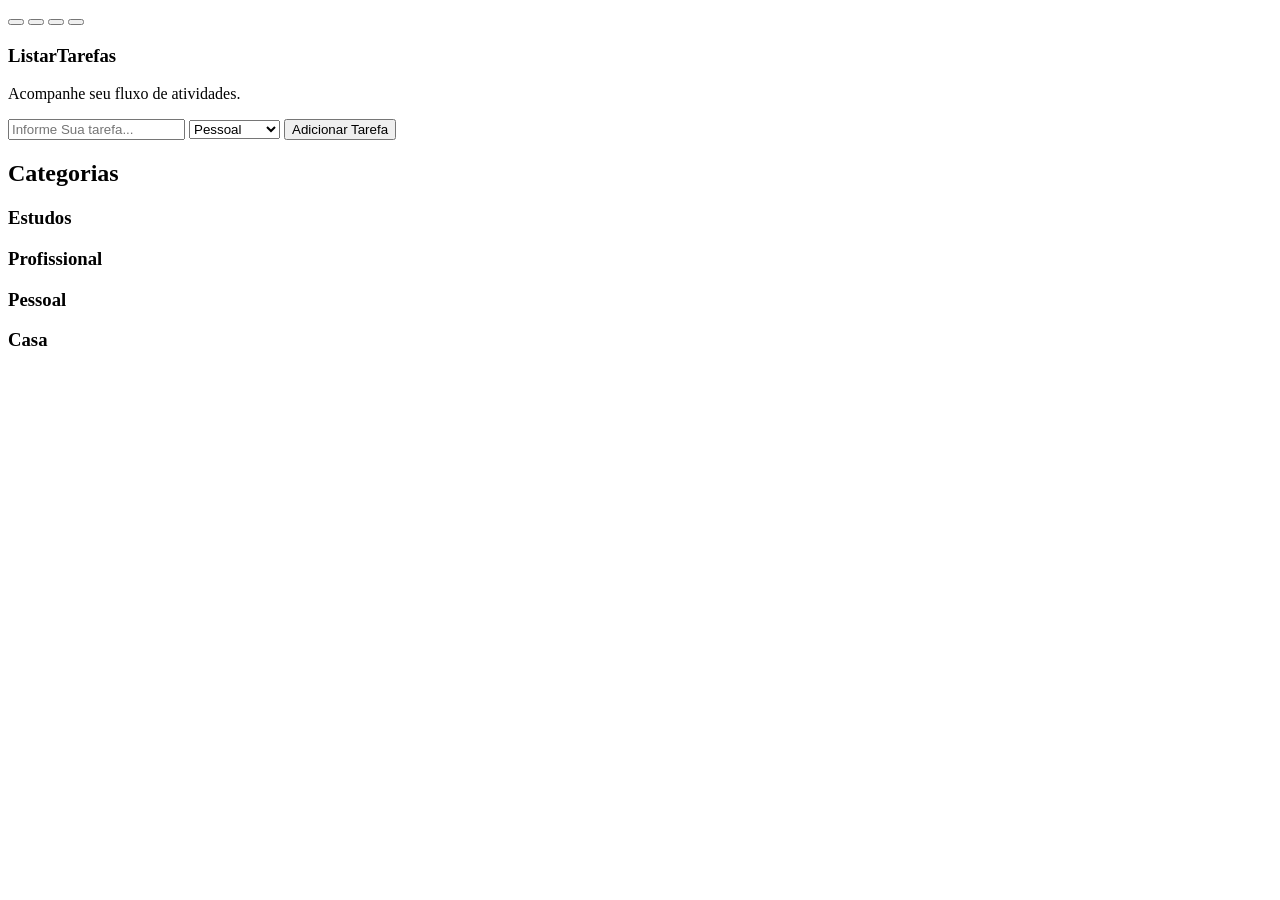
==== index.html @ 9bdb86c5 "Add initial HTML structure for task list app" ====
<!DOCTYPE html>
<html lang="pt-BR">

<head>
    <meta charset="UTF-8">
    <meta name="viewport" content="width=device-width, initial-scale=1.0">
    <link rel="stylesheet" href="styles/styles.css">
    <link rel="preconnect" href="https://fonts.googleapis.com">
    <link rel="preconnect" href="https://fonts.gstatic.com" crossorigin>
    <link rel="preconnect" href="https://fonts.googleapis.com">
    <link rel="preconnect" href="https://fonts.gstatic.com" crossorigin>
    <link
        href="https://fonts.googleapis.com/css2?family=Funnel+Sans:ital,wght@0,300..800;1,300..800&family=Host+Grotesk:ital,wght@0,300..800;1,300..800&display=swap"
        rel="stylesheet">
    <link rel="icon" href="images/iconTarefas.png">
    <title>Listar Tarefas</title>
</head>

<body>

    <main>

        <section class="hero">
            <section class="sectionInput">


                <div class="alinhamentoBotoesTemas">
                    <div class="botoesTemasDiv"><button class="buttonMain" id="theme-toggle-main"></button>
                        <button class="buttonBlue" id="theme-toggle-blue"></button>
                        <button class="buttonPink" id="theme-toggle-pink"></button>
                        <button class="buttonGreen" id="theme-toggle-green"></button>
                    </div>

                </div>







                <h1>Listar<b>Tarefas</b></h1>
                <p>Acompanhe seu fluxo de atividades.</p>
                <form id="to-do-form">
                    <input type="text" placeholder="Informe Sua tarefa..." id="task-title-input" class="
                inputTarefa">
                    <select id="select-input">

                        <option value="Pessoal">Pessoal</option>

                        <option value="Profissional">Profissional</option>

                        <option value="Estudos">Estudos</option>

                        <option value="Casa">Casa</option>

                    </select>


                    <button id="adicionar-task-button" class="buttonTarefa">Adicionar Tarefa</button>
                </form>


            </section>


            <section class="sectionCategorias">


                <h2>Categorias</h2>

                <div class="align">

                    <div class="align02">

                        <div class="estudosCategoria">
                            <h3>Estudos</h3>
                            <ul id="lista-estudos"></ul>
                        </div>

                        <div class="profissionalCategoria">
                            <h3>Profissional</h3>
                            <ul id="lista-profissional"></ul>
                        </div>


                    </div>


                    <div class="align02">

                        <div class="pessoalCategoria">
                            <h3>Pessoal</h3>
                            <ul id="lista-pessoal"></ul>
                        </div>
                        <div class="casaCategoria">
                            <h3>Casa</h3>
                            <ul id="lista-casa"></ul>
                        </div>

                    </div>


                </div>




            </section>

        </section>

    </main>





    <script src="main/index.js"></script>
</body>

</html>
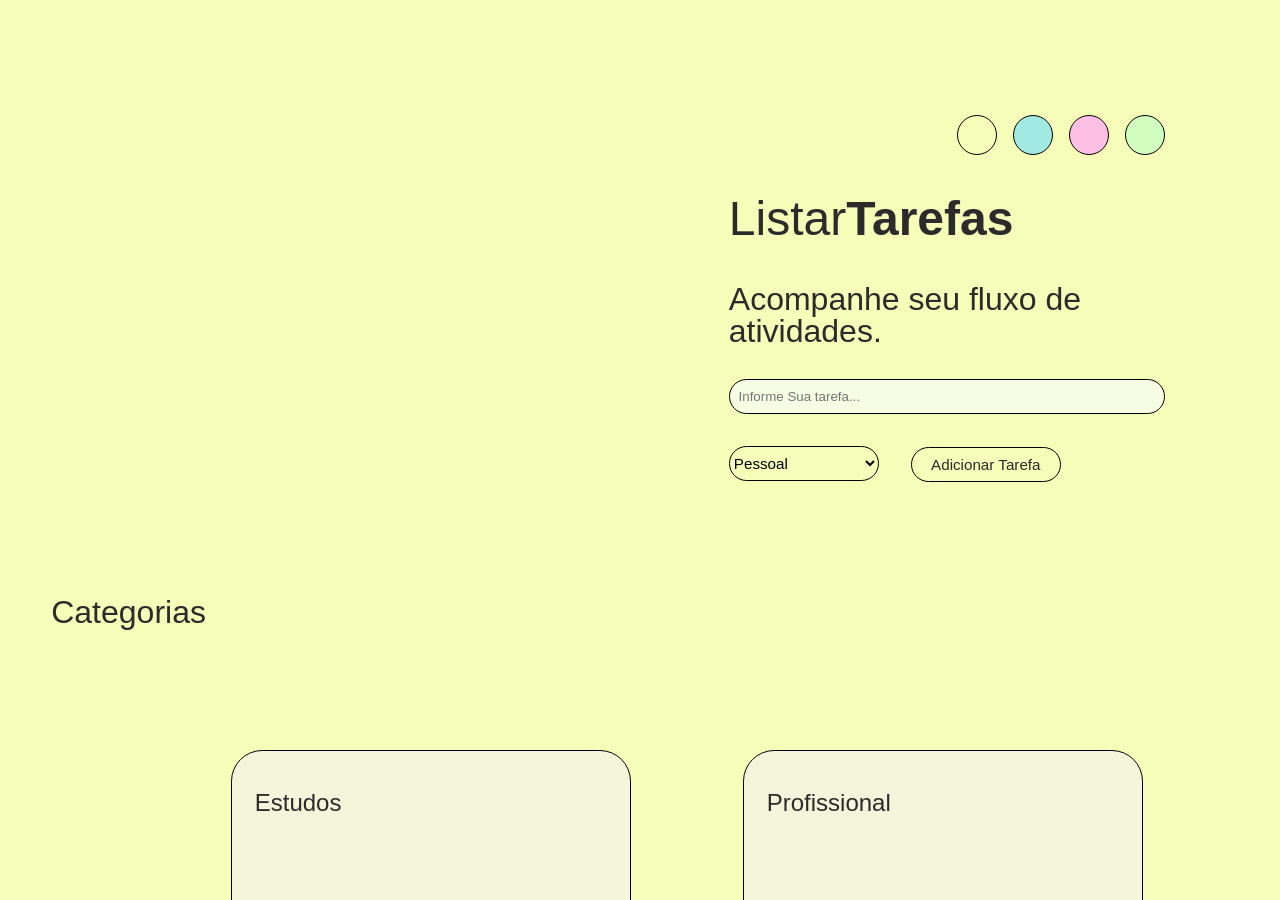
==== commit bcfaf27f: "Update stylesheet link path in index.html" ====
--- a/index.html
+++ b/index.html
@@ -4,7 +4,7 @@
 <head>
     <meta charset="UTF-8">
     <meta name="viewport" content="width=device-width, initial-scale=1.0">
-    <link rel="stylesheet" href="styles/styles.css">
+    <link rel="stylesheet" href="main/styles/styles.css">
     <link rel="preconnect" href="https://fonts.googleapis.com">
     <link rel="preconnect" href="https://fonts.gstatic.com" crossorigin>
     <link rel="preconnect" href="https://fonts.googleapis.com">
--- a/main/styles/styles.css
+++ b/main/styles/styles.css
@@ -0,0 +1,352 @@
+
+* {
+    padding: 0;
+    margin: 0;
+    box-sizing: border-box;
+}
+
+html,
+main,
+body {
+    width: 100%;
+    overflow-x: hidden;
+    background-color: var(--primary-color);
+
+
+}
+
+
+
+:root {
+    --primary-color: #f6fdb8;
+}
+
+.main-theme {
+    --primary-color: #f6fdb8;
+}
+
+.candy-blue {
+    --primary-color: #a2e9e3;
+}
+
+.candy-pink {
+
+    --primary-color: #fdbfe3;
+
+
+}
+
+.candy-green {
+
+    --primary-color: #d1fdbf;
+
+
+}
+
+
+
+.hero {
+    height: 100vh;
+    width: 100%;
+    display: flex;
+    flex-direction: column;
+    padding: 2px;
+    gap: 3rem;
+    background-color: var(--primary-color);
+    background-repeat: no-repeat;
+    background-size: cover;
+    padding: 4%;
+    align-items: flex-end;
+}
+
+
+
+.sectionInput h1 {
+    color: rgb(43, 43, 43);
+    font-family: "Host Grotesk", sans-serif;
+    font-size: 3rem;
+    font-weight: 100;
+    line-height: 4rem;
+
+}
+
+.sectionInput p {
+    color: rgb(43, 43, 43);
+    font-family: "Host Grotesk", sans-serif;
+    font-size: 2rem;
+    font-weight: 100;
+    line-height: 2rem;
+
+}
+
+.sectionInput form {
+    display: flex;
+    flex-direction: row;
+    gap: 2rem;
+    width: 100%;
+    flex-wrap: wrap;
+
+}
+
+.sectionInput {
+    width: 100%;
+    max-width: 500px;
+    height: 100vh;
+    display: flex;
+
+    justify-content: center;
+    flex-direction: column;
+    gap: 2rem;
+    margin: 2rem;
+    padding: 2rem;
+}
+
+.sectionCards h2 {
+    color: rgb(43, 43, 43);
+    font-family: "Funnel Sans", sans-serif;
+    font-size: 1.8rem;
+    font-weight: 400;
+    margin-top: 1rem;
+
+}
+
+.sectionCards li,
+.sectionCategorias li {
+    color: rgb(43, 43, 43);
+    font-family: "Funnel Sans", sans-serif;
+    font-size: 1.3rem;
+    font-weight: 100;
+    list-style: none;
+    display: flex;
+    gap: 1rem;
+    align-items: center;
+    padding: 0.4rem;
+    flex-wrap: wrap;
+
+
+}
+
+input[type="checkbox"] {
+    width: 20px;
+    height: 20px;
+    accent-color: rgb(43, 43, 43);
+
+}
+
+.sectionInput input {
+    height: 35px;
+    width: 100%;
+    border-radius: 4rem;
+    background-color: #f7fde3;
+    border: 1px solid black;
+    padding: 2%;
+
+}
+
+.buttonTarefa,
+.sectionCards button,
+.sectionCategorias button {
+    max-height: 35px;
+    border-radius: 2rem;
+    gap: 1rem;
+    margin-top: 1px;
+    padding: 2%;
+    display: flex;
+    align-items: center;
+    justify-content: center;
+    min-width: 150px;
+    border-style: none;
+    background-color: transparent;
+    border: 1px solid black;
+
+    color: rgb(43, 43, 43);
+    font-family: "Funnel Sans", sans-serif;
+    font-size: 0.95rem;
+    font-weight: 100;
+    list-style: none;
+    cursor: pointer;
+    min-height: 20px;
+}
+
+form .inputTarefa {
+    min-width: 150px;
+    max-width: 100%;
+
+}
+
+.sectionCards {
+    display: flex;
+    gap: 2rem;
+    flex-direction: column;
+    padding: 5%;
+    width: 100%;
+    height: 100%;
+    background-color: var(--primary-color);
+}
+
+
+button:hover {
+    background-color: var(--primary-color);
+    transform: translateY(-5px);
+
+    transition: 0.2s;
+    filter: brightness(0.98);
+
+
+
+
+}
+
+
+
+@media screen and (max-width: 768px) {
+    main {
+        flex-direction: row;
+    }
+}
+
+
+select {
+    height: 35px;
+    border-radius: 2rem;
+    display: flex;
+    align-items: center;
+    justify-content: center;
+    min-width: 150px;
+    border-style: none;
+    background-color: transparent;
+    border: 1px solid black;
+    font-family: "Funnel Sans", sans-serif;
+    color: black;
+    font-size: 0.95rem;
+    font-weight: 100;
+    list-style: none;
+    cursor: pointer;
+}
+
+input,
+select,
+button {
+    font-family: "Funnel Sans", Arial, Helvetica, sans-serif;
+}
+
+.botoesTemasDiv {
+    display: flex;
+
+    justify-content: flex-end;
+    align-items: center;
+
+    gap: 1rem;
+    width: 100%;
+
+}
+
+.buttonGreen {
+    height: 40px;
+    width: 40px;
+    border-radius: 100%;
+    background-color: #d1fdbf;
+    border-style: none;
+    border: 0.95px solid black;
+}
+
+.buttonPink {
+    height: 40px;
+    width: 40px;
+    border-radius: 100%;
+    background-color: #fdbfe3;
+    border-style: none;
+    border: 0.95px solid black;
+}
+
+.buttonBlue {
+    height: 40px;
+    width: 40px;
+    border-radius: 100%;
+    background-color: #a2e9e3;
+    border-style: none;
+    border: 0.95px solid black;
+}
+
+.buttonMain {
+    height: 40px;
+    width: 40px;
+    border-radius: 100%;
+    background-color: #f6fdb8;
+    border-style: none;
+    border: 0.95px solid black;
+}
+
+.sectionCategorias {
+    width: 100%;
+    height: 100vh;
+    display: flex;
+    flex-direction: column;
+    gap: 1rem;
+    background-color: var(--primary-color);
+}
+
+.align {
+    display: flex;
+    flex-direction: column;
+    width: 100%;
+    gap: 1rem;
+    align-items: center;
+    justify-content: center ;
+    flex-wrap: wrap;
+    
+
+}
+
+.align02 {
+    display: flex;
+    flex-direction: row;
+    width: 100%;
+    gap: 3rem;
+    align-items: center;
+    justify-content: center ;
+    flex-wrap: wrap;
+    padding: 2%;
+    margin:4%;
+
+}
+
+.sectionCategorias h2 {
+    color: rgb(43, 43, 43);
+    font-family: "Funnel Sans", sans-serif;
+    font-size: 2rem;
+    font-weight: 400;
+}
+
+.sectionCategorias h3 {
+    color: rgb(43, 43, 43);
+    font-family: "Funnel Sans", sans-serif;
+    font-size: 1.5rem;
+    font-weight: 400;
+    margin-top: 1rem;
+
+}
+
+.pessoalCategoria,
+.estudosCategoria,
+.casaCategoria,
+.profissionalCategoria {
+       max-width: 500px;
+    min-width: 400px;
+    background-color: beige;
+    border: 1px solid black;
+    border-radius: 1.95rem;
+    margin: 2rem;
+    min-height: 320px;
+    max-height: 100%;
+    padding: 2%;
+    cursor: pointer;
+
+}
+
+.pessoalCategoria ul {
+    display: flex;
+    flex-direction: column;
+    gap: 2rem;
+    width: 100%;
+}
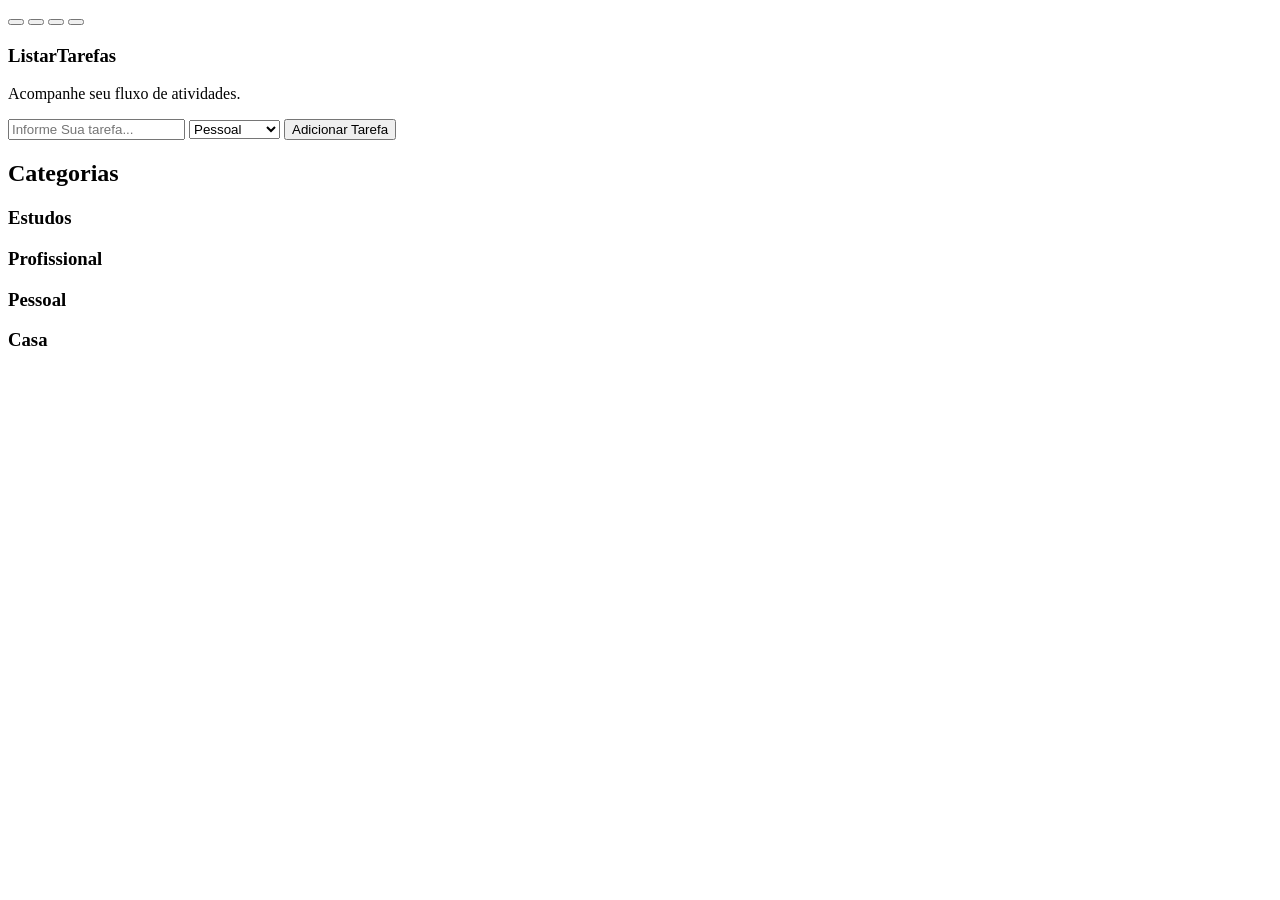
==== commit 76da5a0d: "Update stylesheet link to main/styles.css" ====
--- a/index.html
+++ b/index.html
@@ -4,7 +4,7 @@
 <head>
     <meta charset="UTF-8">
     <meta name="viewport" content="width=device-width, initial-scale=1.0">
-    <link rel="stylesheet" href="main/styles/styles.css">
+    <link rel="stylesheet" href="main/styles.css">
     <link rel="preconnect" href="https://fonts.googleapis.com">
     <link rel="preconnect" href="https://fonts.gstatic.com" crossorigin>
     <link rel="preconnect" href="https://fonts.googleapis.com">
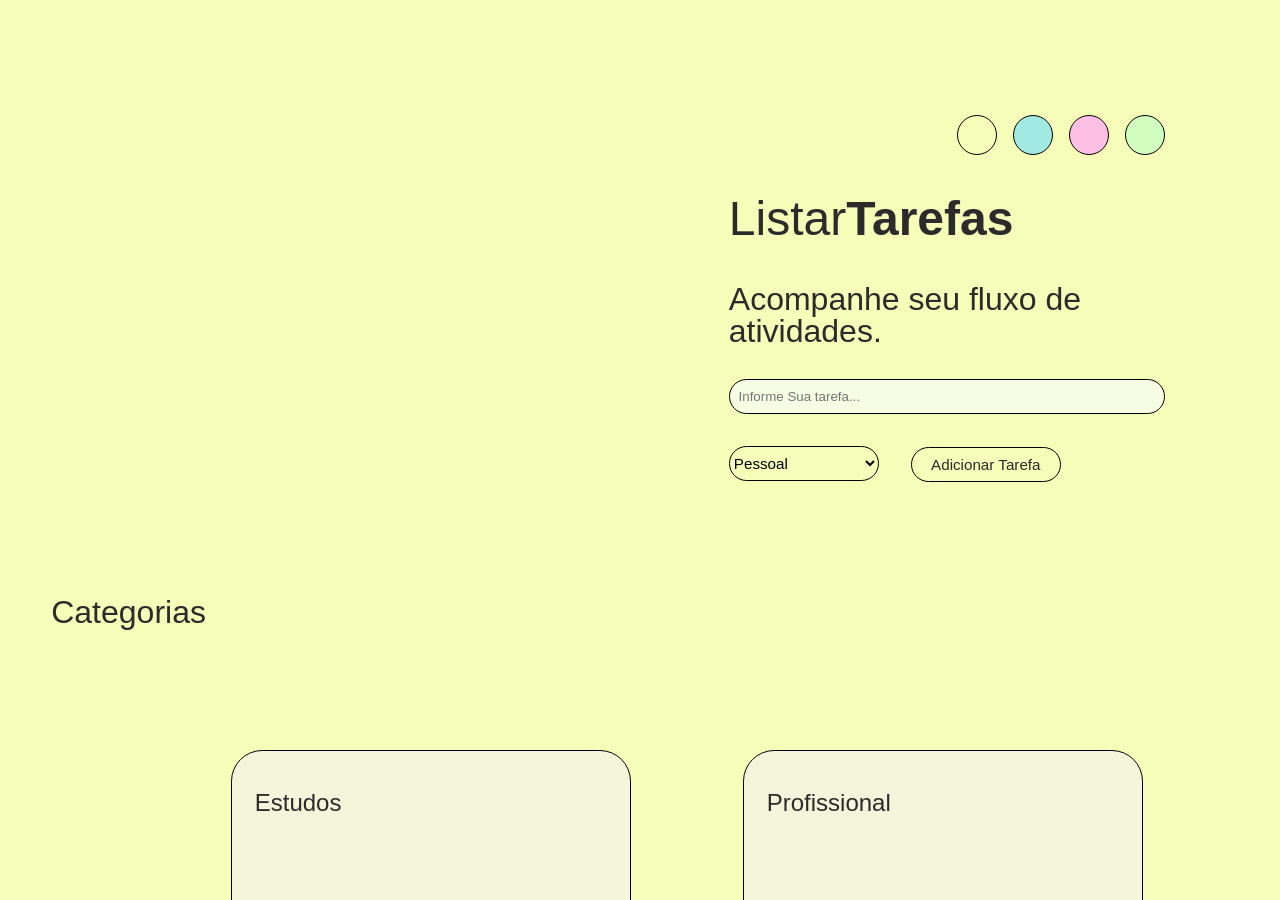
==== commit d5cb9f28: "Update stylesheet and script paths in index.html" ====
--- a/index.html
+++ b/index.html
@@ -4,7 +4,7 @@
 <head>
     <meta charset="UTF-8">
     <meta name="viewport" content="width=device-width, initial-scale=1.0">
-    <link rel="stylesheet" href="main/styles.css">
+    <link rel="stylesheet" href="./styles.css">
     <link rel="preconnect" href="https://fonts.googleapis.com">
     <link rel="preconnect" href="https://fonts.gstatic.com" crossorigin>
     <link rel="preconnect" href="https://fonts.googleapis.com">
@@ -116,7 +116,7 @@
 
 
 
-    <script src="main/index.js"></script>
+    <script src="./index.js"></script>
 </body>
 
 </html>
--- a/styles.css
+++ b/styles.css
@@ -0,0 +1,351 @@
+* {
+    padding: 0;
+    margin: 0;
+    box-sizing: border-box;
+}
+
+html,
+main,
+body {
+    width: 100%;
+    overflow-x: hidden;
+    background-color: var(--primary-color);
+
+
+}
+
+
+
+:root {
+    --primary-color: #f6fdb8;
+}
+
+.main-theme {
+    --primary-color: #f6fdb8;
+}
+
+.candy-blue {
+    --primary-color: #a2e9e3;
+}
+
+.candy-pink {
+
+    --primary-color: #fdbfe3;
+
+
+}
+
+.candy-green {
+
+    --primary-color: #d1fdbf;
+
+
+}
+
+
+
+.hero {
+    height: 100vh;
+    width: 100%;
+    display: flex;
+    flex-direction: column;
+    padding: 2px;
+    gap: 3rem;
+    background-color: var(--primary-color);
+    background-repeat: no-repeat;
+    background-size: cover;
+    padding: 4%;
+    align-items: flex-end;
+}
+
+
+
+.sectionInput h1 {
+    color: rgb(43, 43, 43);
+    font-family: "Host Grotesk", sans-serif;
+    font-size: 3rem;
+    font-weight: 100;
+    line-height: 4rem;
+
+}
+
+.sectionInput p {
+    color: rgb(43, 43, 43);
+    font-family: "Host Grotesk", sans-serif;
+    font-size: 2rem;
+    font-weight: 100;
+    line-height: 2rem;
+
+}
+
+.sectionInput form {
+    display: flex;
+    flex-direction: row;
+    gap: 2rem;
+    width: 100%;
+    flex-wrap: wrap;
+
+}
+
+.sectionInput {
+    width: 100%;
+    max-width: 500px;
+    height: 100vh;
+    display: flex;
+
+    justify-content: center;
+    flex-direction: column;
+    gap: 2rem;
+    margin: 2rem;
+    padding: 2rem;
+}
+
+.sectionCards h2 {
+    color: rgb(43, 43, 43);
+    font-family: "Funnel Sans", sans-serif;
+    font-size: 1.8rem;
+    font-weight: 400;
+    margin-top: 1rem;
+
+}
+
+.sectionCards li,
+.sectionCategorias li {
+    color: rgb(43, 43, 43);
+    font-family: "Funnel Sans", sans-serif;
+    font-size: 1.3rem;
+    font-weight: 100;
+    list-style: none;
+    display: flex;
+    gap: 1rem;
+    align-items: center;
+    padding: 0.4rem;
+    flex-wrap: wrap;
+
+
+}
+
+input[type="checkbox"] {
+    width: 20px;
+    height: 20px;
+    accent-color: rgb(43, 43, 43);
+
+}
+
+.sectionInput input {
+    height: 35px;
+    width: 100%;
+    border-radius: 4rem;
+    background-color: #f7fde3;
+    border: 1px solid black;
+    padding: 2%;
+
+}
+
+.buttonTarefa,
+.sectionCards button,
+.sectionCategorias button {
+    max-height: 35px;
+    border-radius: 2rem;
+    gap: 1rem;
+    margin-top: 1px;
+    padding: 2%;
+    display: flex;
+    align-items: center;
+    justify-content: center;
+    min-width: 150px;
+    border-style: none;
+    background-color: transparent;
+    border: 1px solid black;
+
+    color: rgb(43, 43, 43);
+    font-family: "Funnel Sans", sans-serif;
+    font-size: 0.95rem;
+    font-weight: 100;
+    list-style: none;
+    cursor: pointer;
+    min-height: 20px;
+}
+
+form .inputTarefa {
+    min-width: 150px;
+    max-width: 100%;
+
+}
+
+.sectionCards {
+    display: flex;
+    gap: 2rem;
+    flex-direction: column;
+    padding: 5%;
+    width: 100%;
+    height: 100%;
+    background-color: var(--primary-color);
+}
+
+
+button:hover {
+    background-color: var(--primary-color);
+    transform: translateY(-5px);
+
+    transition: 0.2s;
+    filter: brightness(0.98);
+
+
+
+
+}
+
+
+
+@media screen and (max-width: 768px) {
+    main {
+        flex-direction: row;
+    }
+}
+
+
+select {
+    height: 35px;
+    border-radius: 2rem;
+    display: flex;
+    align-items: center;
+    justify-content: center;
+    min-width: 150px;
+    border-style: none;
+    background-color: transparent;
+    border: 1px solid black;
+    font-family: "Funnel Sans", sans-serif;
+    color: black;
+    font-size: 0.95rem;
+    font-weight: 100;
+    list-style: none;
+    cursor: pointer;
+}
+
+input,
+select,
+button {
+    font-family: "Funnel Sans", Arial, Helvetica, sans-serif;
+}
+
+.botoesTemasDiv {
+    display: flex;
+
+    justify-content: flex-end;
+    align-items: center;
+
+    gap: 1rem;
+    width: 100%;
+
+}
+
+.buttonGreen {
+    height: 40px;
+    width: 40px;
+    border-radius: 100%;
+    background-color: #d1fdbf;
+    border-style: none;
+    border: 0.95px solid black;
+}
+
+.buttonPink {
+    height: 40px;
+    width: 40px;
+    border-radius: 100%;
+    background-color: #fdbfe3;
+    border-style: none;
+    border: 0.95px solid black;
+}
+
+.buttonBlue {
+    height: 40px;
+    width: 40px;
+    border-radius: 100%;
+    background-color: #a2e9e3;
+    border-style: none;
+    border: 0.95px solid black;
+}
+
+.buttonMain {
+    height: 40px;
+    width: 40px;
+    border-radius: 100%;
+    background-color: #f6fdb8;
+    border-style: none;
+    border: 0.95px solid black;
+}
+
+.sectionCategorias {
+    width: 100%;
+    height: 100vh;
+    display: flex;
+    flex-direction: column;
+    gap: 1rem;
+    background-color: var(--primary-color);
+}
+
+.align {
+    display: flex;
+    flex-direction: column;
+    width: 100%;
+    gap: 1rem;
+    align-items: center;
+    justify-content: center ;
+    flex-wrap: wrap;
+    
+
+}
+
+.align02 {
+    display: flex;
+    flex-direction: row;
+    width: 100%;
+    gap: 3rem;
+    align-items: center;
+    justify-content: center ;
+    flex-wrap: wrap;
+    padding: 2%;
+    margin:4%;
+
+}
+
+.sectionCategorias h2 {
+    color: rgb(43, 43, 43);
+    font-family: "Funnel Sans", sans-serif;
+    font-size: 2rem;
+    font-weight: 400;
+}
+
+.sectionCategorias h3 {
+    color: rgb(43, 43, 43);
+    font-family: "Funnel Sans", sans-serif;
+    font-size: 1.5rem;
+    font-weight: 400;
+    margin-top: 1rem;
+
+}
+
+.pessoalCategoria,
+.estudosCategoria,
+.casaCategoria,
+.profissionalCategoria {
+       max-width: 500px;
+    min-width: 400px;
+    background-color: beige;
+    border: 1px solid black;
+    border-radius: 1.95rem;
+    margin: 2rem;
+    min-height: 320px;
+    max-height: 100%;
+    padding: 2%;
+    cursor: pointer;
+
+}
+
+.pessoalCategoria ul {
+    display: flex;
+    flex-direction: column;
+    gap: 2rem;
+    width: 100%;
+}
